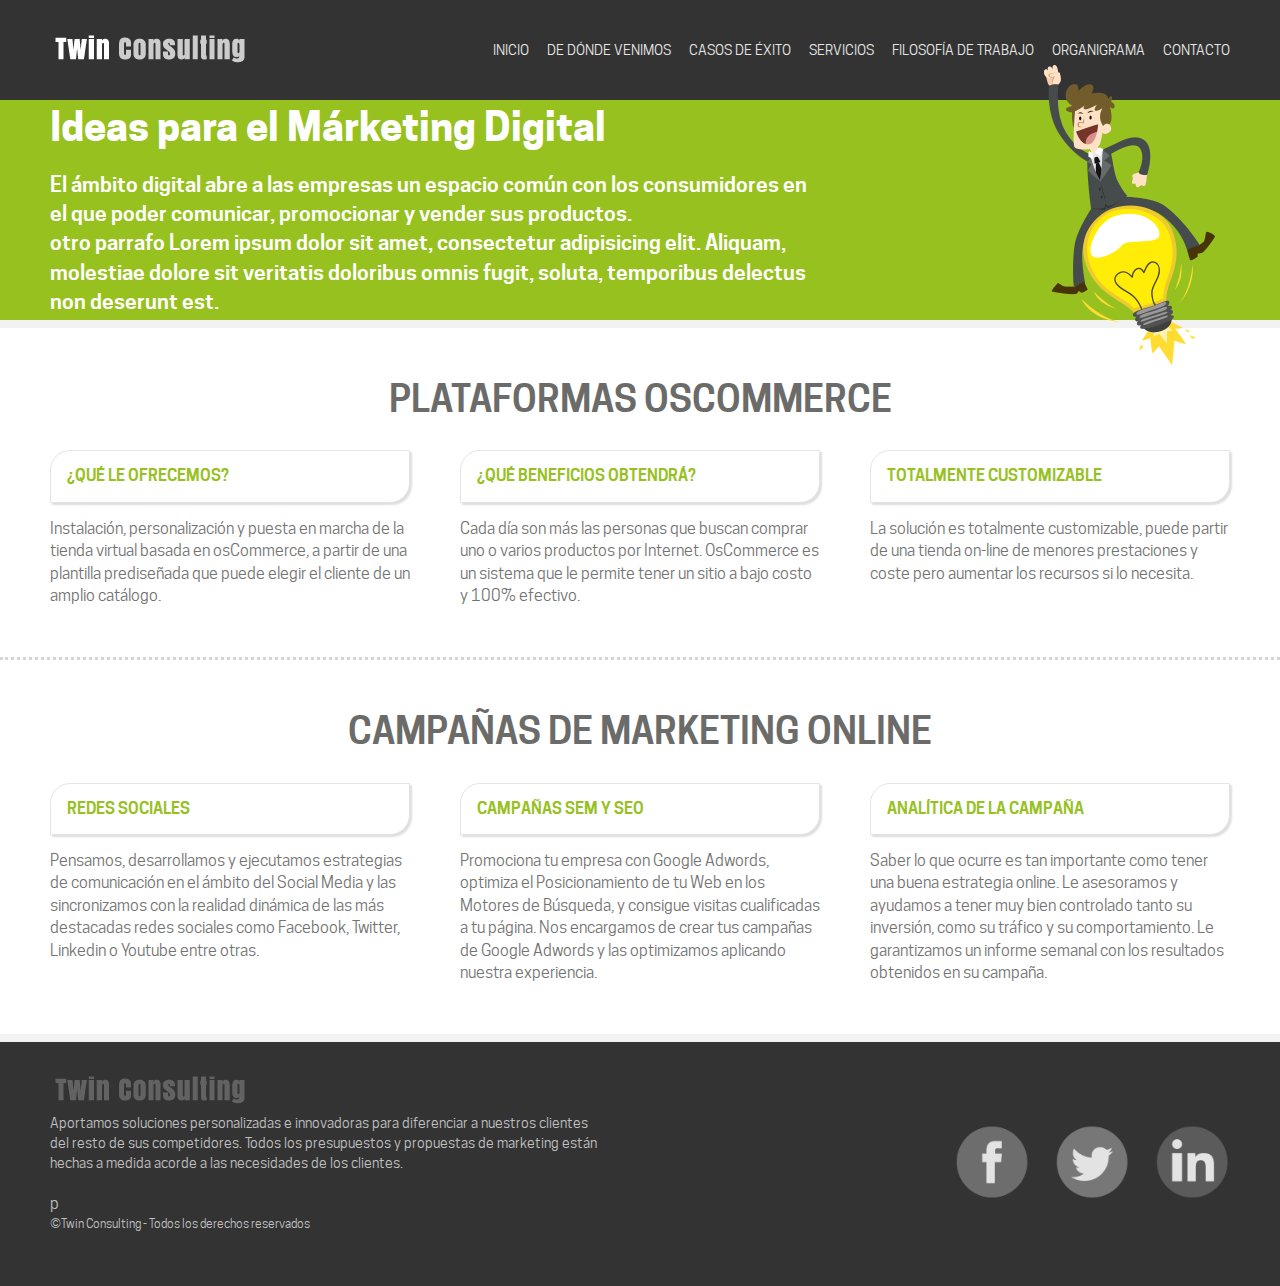
==== index.html @ 591ea722 "cambio nombre servicios por index" ====
<!DOCTYPE html>
<html lang="es">
<head>
	<meta charset="UTF-8">
	<title>Twin Consulting, márketing digital y comercio electrónico para empresas</title>
	<meta name="viewport" content="width=device-width, initial-scale=1">

	<!-- fuentes -->
	<link rel="stylesheet" href="fuentes/stylesheet.css">

	<!-- reseteo de estilos -->
	<link rel="stylesheet" href="css/normalize.css">

	<!-- estilos css propios -->
	<link rel="stylesheet" href="css/estilos.css">

	<!-- mediaqueries -->
	<link rel="stylesheet" href="css/mediaqueries.css">
		
</head>
<body>
 
		<!-- header -->
		<header class="header-principal">
			<div class="Personaje"></div>
			
			<!-- parte superior del header -->
			<div class="header-top">
				
				<div class="anchoMaximo grid auto">
					<div id="logo">
						<img src="imagenes/logotipo.png" alt="logotipo Twin Consulting">
					</div>
					
					<!-- menu navegación -->
					<nav class="navegacion-principal">
						<ul class="grid auto">
							<li><a href="#">Inicio</a></li>
							<li><a href="#">De dónde venimos</a></li>
							<li><a href="#">Casos de éxito</a></li>
							<li><a href="#">Servicios</a></li>
							<li><a href="#">Filosofía de trabajo</a></li>
							<li><a href="#">Organigrama</a></li>
							<li><a href="contacto.html">Contacto</a></li>
						</ul>
					</nav>

					<img class="botonMenu" src="imagenes/boton-menu.png" alt="abrir menu">
					<!-- fin navegación -->
				</div>
				 
			</div> <!-- fin parte superior del header -->

			<!-- parte inferior del header -->
			<div class="header-bottom">
					<div class="anchoMaximo grid">
						<h1>Ideas para el Márketing Digital</h1>
						<p>El ámbito digital abre a las empresas un espacio común con los consumidores en el que poder comunicar, promocionar y vender sus productos.</p>

						<p>otro parrafo Lorem ipsum dolor sit amet, consectetur adipisicing elit. Aliquam, molestiae dolore sit veritatis doloribus omnis fugit, soluta, temporibus delectus non deserunt est.</p>
					</div>
			</div>	 <!-- parte inferior del header -->

		</header> <!--  fin header -->

		<main>
		<!--Información principal de la página-->

			<!-- primera sección -->
			<section class="productos anchoMaximo">
				<h2>Plataformas oscommerce</h2>

				<!-- fila con columnas -->
				<div class="grid">

					<div class="caja-producto">
						<h3>¿Qué le ofrecemos?</h3>
						<p>Instalación, personalización y puesta en marcha de la tienda virtual basada en osCommerce, a partir de una plantilla prediseñada que puede elegir el cliente de un amplio catálogo.</p>
					</div>

					<div class="caja-producto">
						<h3>¿Qué beneficios obtendrá?</h3>
						<p>Cada día son más las personas que buscan comprar uno o varios productos por Internet. OsCommerce es un sistema que le permite tener un sitio a bajo costo y 100% efectivo.</p>
					</div>

					<div class="caja-producto">
						<h3>Totalmente customizable</h3>
						<p>La solución es totalmente customizable, puede partir de una tienda on-line de menores prestaciones y coste pero aumentar los recursos si lo necesita.</p>
					</div>

				</div>  <!-- fin fila con columnas -->
			</section> <!-- fin primera sección -->
			
			<!-- segunda sección -->
			<section class="productos anchoMaximo">
				<h2>Campañas de marketing online</h2>

				<!-- fila con columnas -->
				<div class="grid">

					<div class="caja-producto">
						<h3>Redes sociales</h3>
						<p>Pensamos, desarrollamos y ejecutamos estrategias de comunicación en el ámbito del Social Media y las sincronizamos con la realidad dinámica de las más destacadas redes sociales como Facebook, Twitter, Linkedin o Youtube entre otras.</p>
					</div>

					<div class="caja-producto">
						<h3>Campañas sem y seo</h3>
						<p>Promociona tu empresa con Google Adwords, optimiza el Posicionamiento de tu Web en los Motores de Búsqueda, y consigue visitas cualificadas a tu página. Nos encargamos de crear tus campañas de Google Adwords y las optimizamos aplicando nuestra experiencia.</p>
					</div>

					<div class="caja-producto">
						<h3>Analítica de la campaña</h3>
						<p>Saber lo que ocurre es tan importante como tener una buena estrategia online. Le asesoramos y ayudamos a tener muy bien controlado tanto su inversión, como su tráfico y su comportamiento. Le garantizamos un informe semanal con los resultados obtenidos en su campaña.</p>
					</div>

				</div>  <!-- fin fila con columnas -->
			</section> <!-- segunda sección -->

		</main> <!-- Fin Información principal de la página-->


		<!-- footer -->	
		<footer class="footerPrincipal">

			<div class="anchoMaximo grid">
					<!-- mensaje y copyright -->
					<div class="footer-mensaje">
						<img src="imagenes/logotipo-footer.png" alt="logotipo Twin Consulting">

						<p>
							Aportamos soluciones personalizadas e innovadoras para diferenciar a nuestros clientes del resto de sus competidores. Todos los presupuestos y propuestas de marketing están hechas a medida acorde a las necesidades de los clientes.
						</p>
						p

						<p>
							<small>
								©<strong>Twin Consulting</strong> - Todos los derechos reservados
							</small>
						</p>
					</div> <!-- fin mensaje y copyright -->

					<!-- enlaces a redes sociales -->
					

					<ul class="footer-redes grid auto">
						<li>
							<a href="#"><img src="imagenes/logo-facebook.png" alt="Facebook de Twin Consulting"></a>
						</li>

						<li>
							<a href="#"><img src="imagenes/logo-twitter.png" alt="Twitter de Twin Consulting"></a>
						</li>

						<li>
							<a href="#"><img src="imagenes/logo-linkedink.png" alt="LinkedIn de Twin Consulting"></a>
						</li>
					</ul>
			</div>
 

		</footer> <!-- fin footer -->

 

</body>
</html>
---- fuentes/stylesheet.css ----
/* Generated by Font Squirrel (https://www.fontsquirrel.com) on December 22, 2016 */



@font-face {
    font-family: 'cooper_hewittbold';
    src: url('cooperhewitt-bold-webfont.eot');
    src: url('cooperhewitt-bold-webfont.eot?#iefix') format('embedded-opentype'),
         url('cooperhewitt-bold-webfont.woff2') format('woff2'),
         url('cooperhewitt-bold-webfont.woff') format('woff'),
         url('cooperhewitt-bold-webfont.ttf') format('truetype'),
         url('cooperhewitt-bold-webfont.svg#cooper_hewittbold') format('svg');
    font-weight: normal;
    font-style: normal;

}




@font-face {
    font-family: 'cooper_hewittbook';
    src: url('cooperhewitt-book-webfont.eot');
    src: url('cooperhewitt-book-webfont.eot?#iefix') format('embedded-opentype'),
         url('cooperhewitt-book-webfont.woff2') format('woff2'),
         url('cooperhewitt-book-webfont.woff') format('woff'),
         url('cooperhewitt-book-webfont.ttf') format('truetype'),
         url('cooperhewitt-book-webfont.svg#cooper_hewittbook') format('svg');
    font-weight: normal;
    font-style: normal;

}




@font-face {
    font-family: 'cooper_hewittsemibold';
    src: url('cooperhewitt-semibold-webfont.eot');
    src: url('cooperhewitt-semibold-webfont.eot?#iefix') format('embedded-opentype'),
         url('cooperhewitt-semibold-webfont.woff2') format('woff2'),
         url('cooperhewitt-semibold-webfont.woff') format('woff'),
         url('cooperhewitt-semibold-webfont.ttf') format('truetype'),
         url('cooperhewitt-semibold-webfont.svg#cooper_hewittsemibold') format('svg');
    font-weight: normal;
    font-style: normal;

}
---- css/estilos.css ----
/*estilos generales*/

*{
	box-sizing: border-box;
}

body{
	font-family: cooper_hewittbook, Arial, Helvetica,sans-serif;
}


ul, p, h1, h2, h3{
	margin: 0;
	padding: 0;
}

h1 {
    font-family: cooper_hewittbold, Arial, Helvetica, sans-serif;
}

h2, h3{
	font-family: cooper_hewittsemibold, Arial, Helvetica, sans-serif;
	text-transform: uppercase;
}

p{
	line-height: 1.4em;
}
 
li{
	list-style-type: none;
}

a{
	text-decoration: none;
}

.anchoMaximo{
	max-width: 1300px;
	margin: 0 auto;
	padding: 0 50px;
}

/* ****************************** */
/* estructura*/
/* ****************************** */

.grid{
	display: grid;
	justify-content: space-between;
}

.grid.auto{
	grid-auto-flow: column;
}

/* ****************************** */
/* header y navegación principal*/
/* ****************************** */

.header-principal{
	position: relative; /*para que sea el el elemento de referencia el personaje con la bombilla*/

	background: #97C11F;
	border-bottom: 8px solid #F2F2F2;
}

.header-principal h1{
	margin-bottom: 20px;
}

.Personaje{
	position: absolute;
	width: 179px;
	height: 300px;
	top: 65px;
	right: 60px;
	background: url('../imagenes/personaje-bombilla.png') no-repeat;
}

/*parte superior del header*/
.header-top{
	background: #333;
}

.header-top > .grid{
	min-height: 100px;
	align-content: center;
}

#logo{
	width: 200px;
}

/*Navegación*/
.navegacion-principal > .grid{
     height: 100%;
	 align-content: center;
	 column-gap: 18px;
}
 
.navegacion-principal a{
	color: #E6E6E6;
	font-size: 0.9em;
	text-transform: uppercase;
	text-decoration: none;
}

nav a:hover{
	color: #97C11F;
	 
}

.botonMenu{
	display: none;
	cursor: pointer;
}

/*parte inferior del header*/
 

.header-bottom > .grid{
	min-height: 220px;
	align-content: center;
}

.header-bottom h1{
	color: #FFF;
	font-size: 2.5em;
}

.header-bottom p{
	width: 65%;
	color: #FFF;
	font-family: cooper_hewittsemibold, Arial, Helvetica, sans-serif;
	font-size: 1.3em;
}

 

/* ****************************** */
/* secciones*/
/* ****************************** */
.productos {
	padding-top: 50px;
	padding-bottom: 50px;
}
.productos > .grid{
	grid-template-columns: 1fr 1fr 1fr;
	column-gap: 50px;
}

.productos:not(:first-of-type){ /*la linea aparecería en la parte superior de todas las <section> menos en la primera*/
	border-top: 3px dotted #D6D6D6;
}

.productos h2{
	margin-bottom: 30px;
	text-align: center;
	color: #6B6B69;
	font-size: 2.3em;
}

.productos h3{
	color: #97C11F;
	margin-bottom: 15px;
}

.productos h3, .FormaCaja{
	padding: 1em;
	background: #FFF;
	border: 1px solid #E4E4E4;
  
	border-radius: 20px 0;
 
	box-shadow: 2px 2px 2px #DEDEDE;
	font-size: 1em;
}

.productos p{
	color:#737373;

}

 

/* ****************************** */
/* footer*/
/* ****************************** */

.footerPrincipal{
	padding: 30px 0;
	background: #333;
	border-top: 8px solid #F2F2F2;
}

.footerPrincipal > .grid{
	min-height: 180px;
	align-content: center;
	grid-template-columns: 1fr 1fr;
	column-gap: 80px;
}

footer p{
	line-height: 1.4em;
	font-size: 0.9em;
	margin-bottom: 1.5em;
}	

.footer-redes.grid{
	align-content: center;
	justify-content: end;
	column-gap: 25px;
}


.footer-mensaje{
	color: #C0C0C0;
}

 
.footer-redes img{
	width: 75px;
}
---- css/mediaqueries.css ----
/* ********************************* */
/* mediaqueries para todas las páginas*/
/* ********************************* */

/* punto ruptura 1100px */
@media screen and (max-width: 1100px) {
	
	/* header y navegación */

	.botonMenu{
		display:inline-block;
		align-self: center;
	}

	.navegacion-principal{
		display: none;
	} 
 
} /* FIN punto ruptura 1100px */

/* punto ruptura 850px */
@media screen and (max-width: 850px) {

	/* estructura */
	.anchoMaximo {
		padding-left: 20px;
		padding-right: 20px;
	}

	/* header principal */
	.Personaje{
		display: none;
	}

	.header-bottom > .grid {
		padding-top: 40px;
		padding-bottom: 40px;
		text-align: center;
	}

	.header-bottom h1{
		margin-bottom: 10px;
		font-size: 2.2em;
	}
	.header-bottom p{
		width: auto;
		font-size: 1.1em;
	}
	 /* secciones */

	 .productos > .grid {
		grid-template-columns: 1fr;
		column-gap: 50px;
		row-gap: 30px;
	}

	.productos h2{
		font-size: 1.7em;
	}

	/* footer principal */

	.footerPrincipal > .grid {
		grid-template-columns: 1fr;
		row-gap: 30px;
		text-align: center;
	}

	.footer-redes.grid {
		justify-content: center;
		order:-1;
	}

	.footer-redes img{
		width: 55px;
	}

} /* FIN punto ruptura 850px */
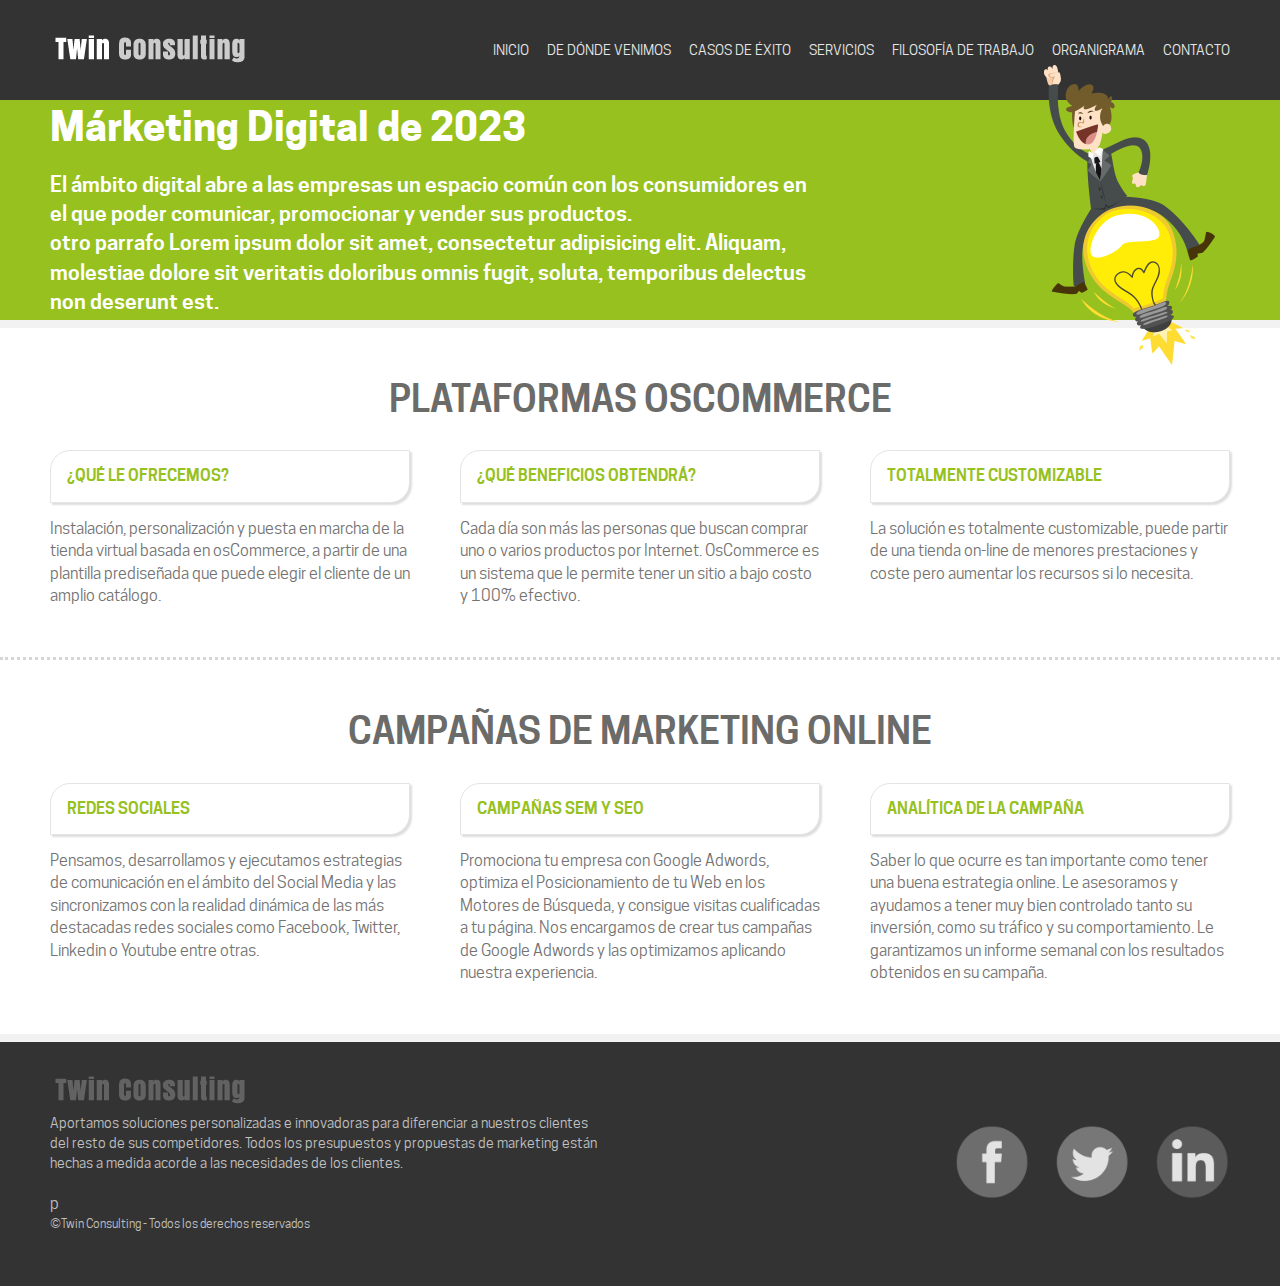
==== commit 945c207e: "cambios 2" ====
--- a/index.html
+++ b/index.html
@@ -54,7 +54,7 @@
 			<!-- parte inferior del header -->
 			<div class="header-bottom">
 					<div class="anchoMaximo grid">
-						<h1>Ideas para el Márketing Digital</h1>
+						<h1>Márketing Digital de 2023</h1>
 						<p>El ámbito digital abre a las empresas un espacio común con los consumidores en el que poder comunicar, promocionar y vender sus productos.</p>
 
 						<p>otro parrafo Lorem ipsum dolor sit amet, consectetur adipisicing elit. Aliquam, molestiae dolore sit veritatis doloribus omnis fugit, soluta, temporibus delectus non deserunt est.</p>
